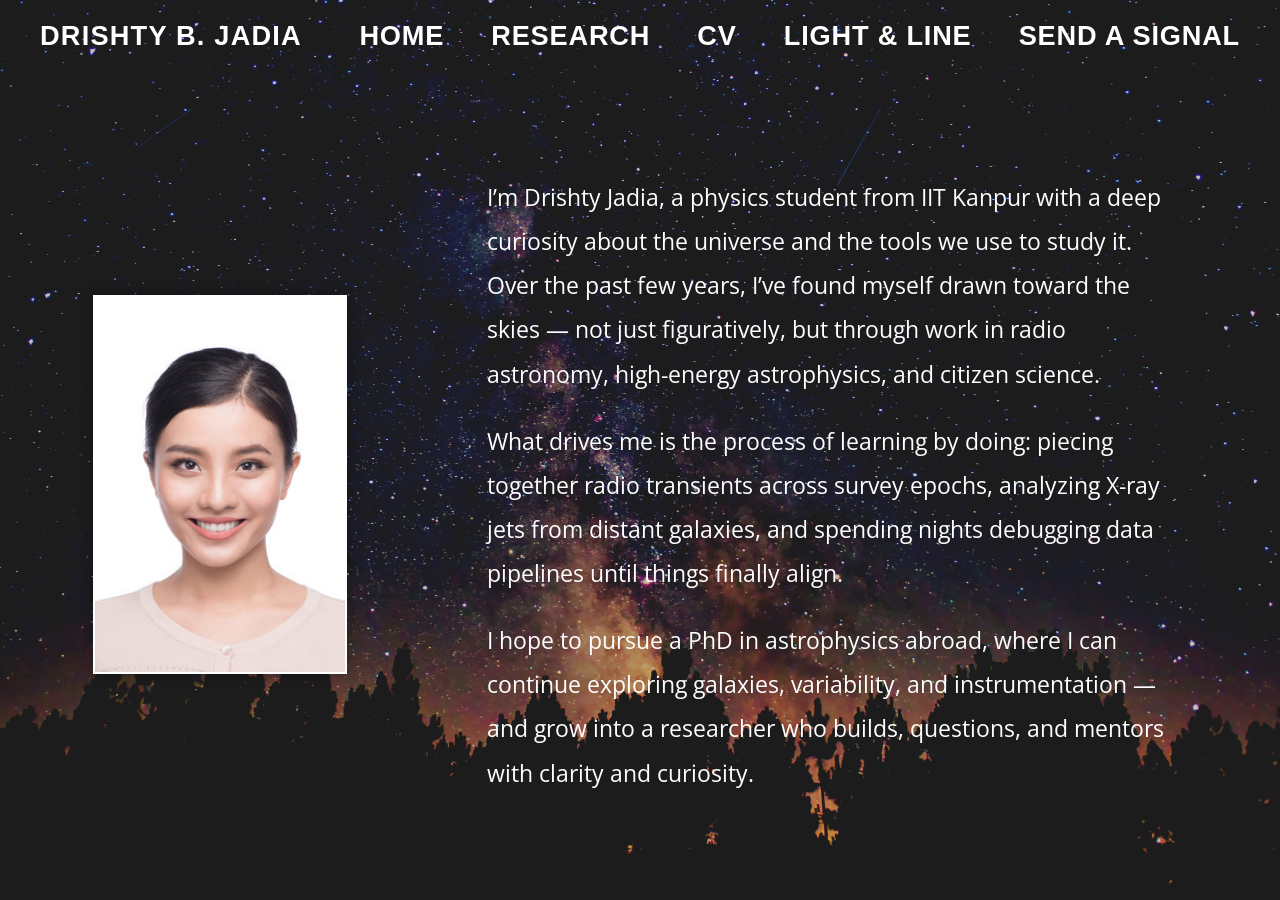
==== index.html @ 17cc4915 "Update index.html title names" ====
<!DOCTYPE html>
<html lang="en">
<head>
  <meta charset="UTF-8" />
  <meta name="viewport" content="width=device-width, initial-scale=1.0" />
  <title>Drishty B. Jadia</title>
  <link href="https://fonts.googleapis.com/css2?family=Playfair+Display&family=Open+Sans&display=swap" rel="stylesheet" />
  <style>
    body, html {
      margin: 0;
      padding: 0;
      font-family: 'Open Sans', sans-serif;
      height: 100%;
    }

    .background {
      position: fixed;
      top: 0; left: 0;
      width: 100%;
      height: 100%;
      z-index: -1;
      background: url("bg.jpg") no-repeat center center;
      background-size: cover;
      filter: brightness(69%) contrast(140%) opacity(0.89);
    }

    header {
      display: flex;
      justify-content: space-between;
      align-items: center;
      padding: 20px 40px;
      color: white;
      font-family: Arial, sans-serif;
      font-weight: bold;
      font-size: 20px;
      letter-spacing: 1.5px;
      text-transform: uppercase;
    }

    header nav a {
      margin-left: 40px;
      font-size: 1.7rem;
      letter-spacing: 0.8px;
      color: white;
      text-decoration: none;
      transition: color 0.3s;
    }

    header nav a:hover {
      color: #9ec1ff;
    }

    .site-title {
      font-size: 1.7rem;
      font-weight: bold;
      letter-spacing: 1.2px;
    }

    .container {
      display: flex;
      justify-content: center;
      align-items: center;
      padding: 80px 5% 40px 5%;
      color: white;
      gap: 140px;
      flex-wrap: nowrap;
    }

    .profile-photo {
      width: 250px;
      height: auto;
      border: 2px solid white;
      box-shadow: 0 0 12px rgba(0, 0, 0, 0.4);
      flex-shrink: 0;
    }


    .bio-text {
      font-size: 1.45rem;
      line-height: 1.9;
      flex-grow: 1;
      max-width: 700px;
      text-align: left;
    }

    @media (max-width: 768px) {
      .container {
        flex-direction: column;
        padding-top: 100px;
        text-align: center;
        gap: 40px;
      }

      .bio-text {
        font-size: 1.2rem;
        line-height: 1.7;
        text-align: center;
      }
    }
  </style>
</head>

<body>
  <div class="background"></div>

  <header>
    <div class="site-title">DRISHTY B. JADIA</div>
    <nav>
      <a href="index.html">HOME</a>
      <a href="research.html">RESEARCH</a>
      <a href="cv.pdf">CV</a>
      <a href="explorations.html">LIGHT & LINE</a>
      <a href="contact.html">SEND A SIGNAL</a>
    </nav>
  </header>

  <main class="container">
    <img src="sample.jpg" alt="Drishty Jadia" class="profile-photo" />
    <div class="bio-text">
      <p>
        I’m Drishty Jadia, a physics student from IIT Kanpur with a deep curiosity about the universe and the tools we use to study it. Over the past few years, I’ve found myself drawn toward the skies — not just figuratively, but through work in radio astronomy, high-energy astrophysics, and citizen science.
      </p>
      <p>
        What drives me is the process of learning by doing: piecing together radio transients across survey epochs, analyzing X-ray jets from distant galaxies, and spending nights debugging data pipelines until things finally align.
      </p>
      <p>
        I hope to pursue a PhD in astrophysics abroad, where I can continue exploring galaxies, variability, and instrumentation — and grow into a researcher who builds, questions, and mentors with clarity and curiosity.
      </p>
    </div>
  </main>
</body>
</html>
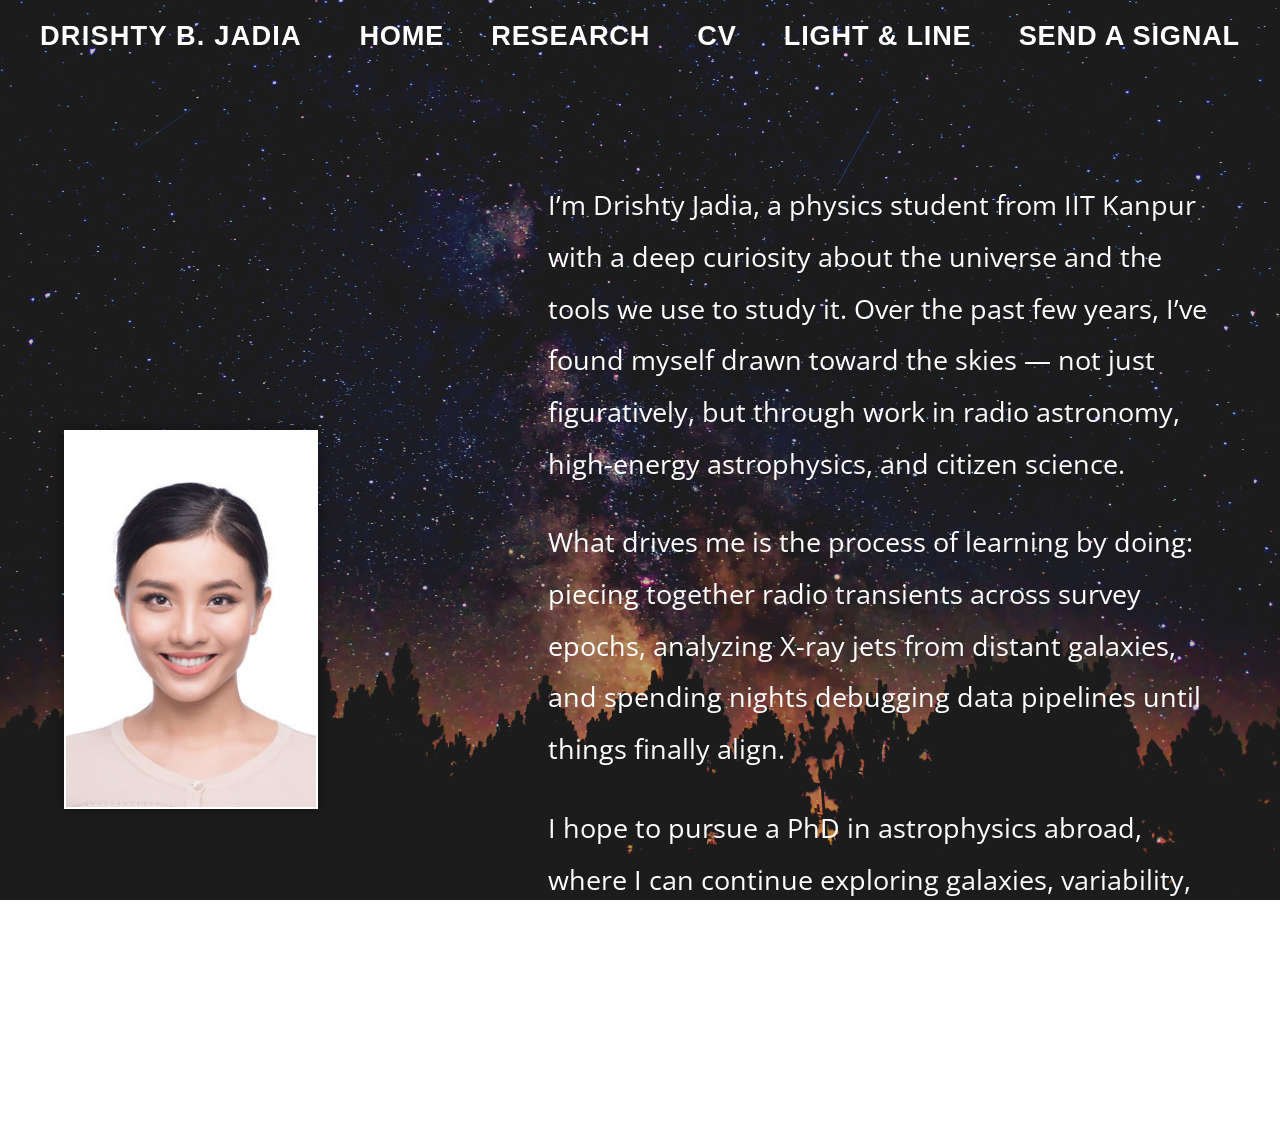
==== commit e766b4b5: "Update index.html bio text and photo size" ====
--- a/index.html
+++ b/index.html
@@ -62,7 +62,7 @@
       align-items: center;
       padding: 80px 5% 40px 5%;
       color: white;
-      gap: 140px;
+      gap: 230px;
       flex-wrap: nowrap;
     }
 
@@ -76,7 +76,7 @@
 
 
     .bio-text {
-      font-size: 1.45rem;
+      font-size: 1.7rem;
       line-height: 1.9;
       flex-grow: 1;
       max-width: 700px;
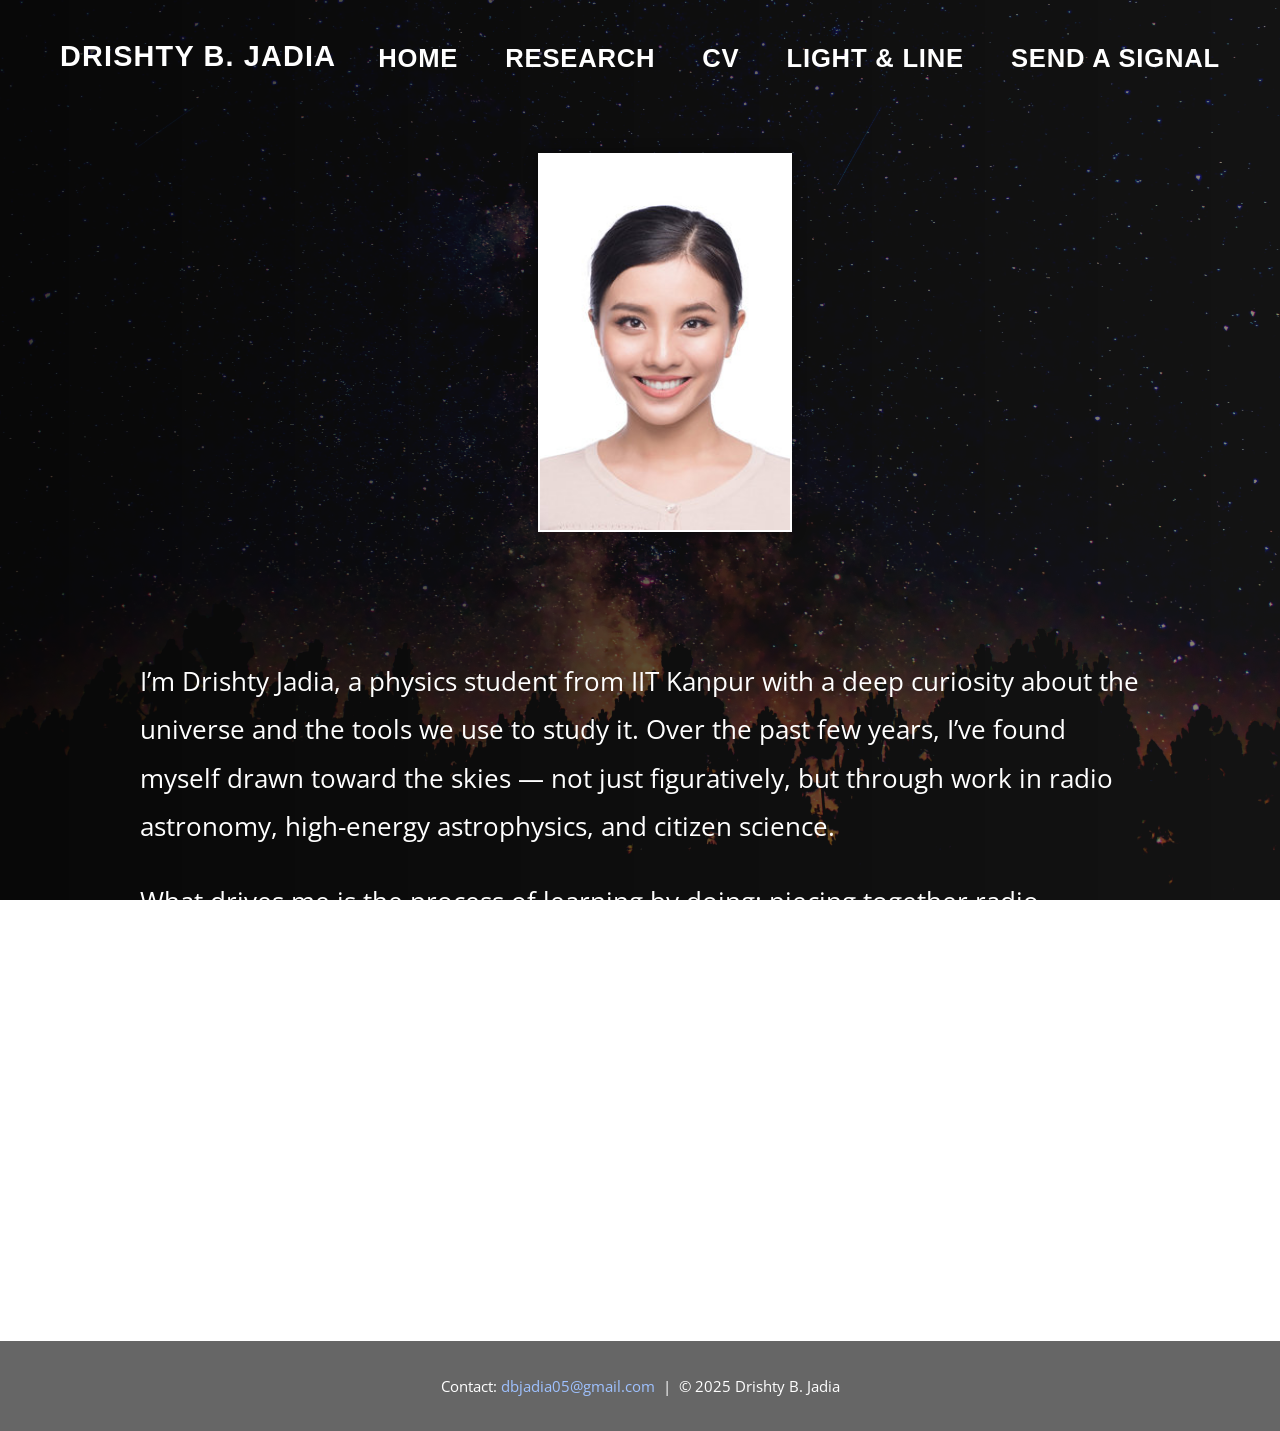
==== commit a9b4af2a: "Update index.html added improvements and enhancements" ====
--- a/index.html
+++ b/index.html
@@ -6,11 +6,16 @@
   <title>Drishty B. Jadia</title>
   <link href="https://fonts.googleapis.com/css2?family=Playfair+Display&family=Open+Sans&display=swap" rel="stylesheet" />
   <style>
+    html {
+      scroll-behavior: smooth;
+    }
+
     body, html {
       margin: 0;
       padding: 0;
       font-family: 'Open Sans', sans-serif;
       height: 100%;
+      color: white;
     }
 
     .background {
@@ -18,18 +23,27 @@
       top: 0; left: 0;
       width: 100%;
       height: 100%;
-      z-index: -1;
+      z-index: -2;
       background: url("bg.jpg") no-repeat center center;
       background-size: cover;
       filter: brightness(69%) contrast(140%) opacity(0.89);
     }
 
+    .gradient-overlay {
+      position: fixed;
+      top: 0;
+      left: 0;
+      width: 100%;
+      height: 100%;
+      background: linear-gradient(to right, rgba(0,0,0,0.7), rgba(0,0,0,0.3));
+      z-index: -1;
+    }
+
     header {
       display: flex;
       justify-content: space-between;
-      align-items: center;
-      padding: 20px 40px;
-      color: white;
+      align-items: flex-end;
+      padding: 40px 60px 20px 60px;
       font-family: Arial, sans-serif;
       font-weight: bold;
       font-size: 20px;
@@ -39,7 +53,7 @@
 
     header nav a {
       margin-left: 40px;
-      font-size: 1.7rem;
+      font-size: 1.6rem;
       letter-spacing: 0.8px;
       color: white;
       text-decoration: none;
@@ -51,7 +65,7 @@
     }
 
     .site-title {
-      font-size: 1.7rem;
+      font-size: 1.8rem;
       font-weight: bold;
       letter-spacing: 1.2px;
     }
@@ -59,11 +73,10 @@
     .container {
       display: flex;
       justify-content: center;
-      align-items: center;
-      padding: 80px 5% 40px 5%;
-      color: white;
-      gap: 230px;
-      flex-wrap: nowrap;
+      align-items: flex-start;
+      padding: 60px;
+      gap: 100px;
+      flex-wrap: wrap;
     }
 
     .profile-photo {
@@ -72,23 +85,50 @@
       border: 2px solid white;
       box-shadow: 0 0 12px rgba(0, 0, 0, 0.4);
       flex-shrink: 0;
+      margin-right: -50px;
     }
 
-
     .bio-text {
-      font-size: 1.7rem;
+      font-size: 1.6rem;
       line-height: 1.9;
       flex-grow: 1;
-      max-width: 700px;
+      max-width: 1000px;
       text-align: left;
     }
 
+    footer {
+      padding: 20px 60px;
+      font-size: 0.95rem;
+      text-align: center;
+      background-color: rgba(0, 0, 0, 0.6);
+      margin-top: 60px;
+    }
+
+    footer a {
+      color: #9ec1ff;
+      text-decoration: none;
+    }
+
     @media (max-width: 768px) {
+      header {
+        flex-direction: column;
+        align-items: center;
+        padding: 30px 20px;
+      }
+
+      header nav a {
+        margin: 0 15px;
+        font-size: 1.2rem;
+      }
+
       .container {
         flex-direction: column;
-        padding-top: 100px;
-        text-align: center;
-        gap: 40px;
+        align-items: center;
+        padding: 40px 20px;
+      }
+
+      .profile-photo {
+        margin: 0 auto 30px auto;
       }
 
       .bio-text {
@@ -96,17 +136,22 @@
         line-height: 1.7;
         text-align: center;
       }
+
+      footer {
+        font-size: 0.85rem;
+        padding: 15px;
+      }
     }
   </style>
 </head>
-
 <body>
   <div class="background"></div>
+  <div class="gradient-overlay"></div>
 
   <header>
     <div class="site-title">DRISHTY B. JADIA</div>
     <nav>
-      <a href="index.html">HOME</a>
+      <a href="#home">HOME</a>
       <a href="research.html">RESEARCH</a>
       <a href="cv.pdf">CV</a>
       <a href="explorations.html">LIGHT & LINE</a>
@@ -114,7 +159,7 @@
     </nav>
   </header>
 
-  <main class="container">
+  <main id="home" class="container">
     <img src="sample.jpg" alt="Drishty Jadia" class="profile-photo" />
     <div class="bio-text">
       <p>
@@ -128,5 +173,9 @@
       </p>
     </div>
   </main>
+
+  <footer>
+    <p>Contact: <a href="mailto:dbjadia05@gmail.com">dbjadia05@gmail.com</a> &nbsp;|&nbsp; &copy; 2025 Drishty B. Jadia</p>
+  </footer>
 </body>
 </html>
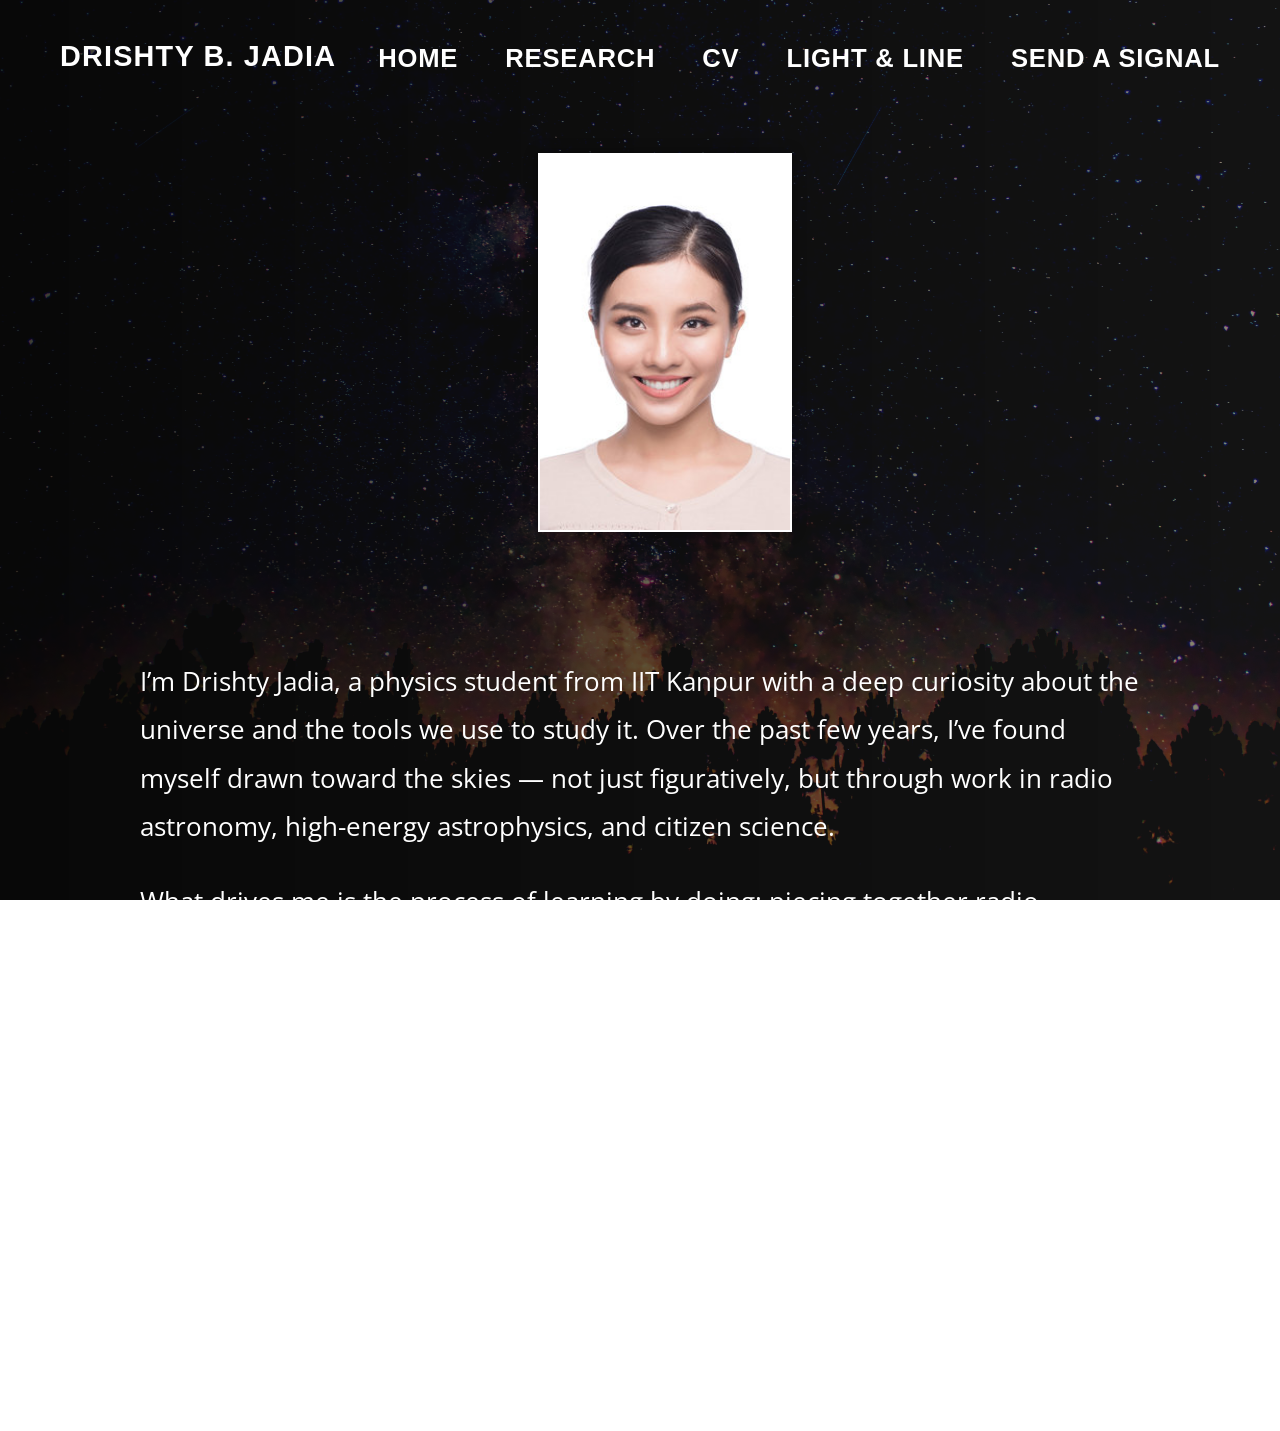
==== commit 73928b9e: "Update index.html" ====
--- a/index.html
+++ b/index.html
@@ -100,7 +100,7 @@
       padding: 20px 60px;
       font-size: 0.95rem;
       text-align: center;
-      background-color: rgba(0, 0, 0, 0.6);
+/*       background-color: rgba(0, 0, 0, 0.6); */
       margin-top: 60px;
     }
 
@@ -175,7 +175,7 @@
   </main>
 
   <footer>
-    <p>Contact: <a href="mailto:dbjadia05@gmail.com">dbjadia05@gmail.com</a> &nbsp;|&nbsp; &copy; 2025 Drishty B. Jadia</p>
+    <p>&nbsp;|&nbsp; &copy; 2025 Drishty B. Jadia</p>
   </footer>
 </body>
 </html>
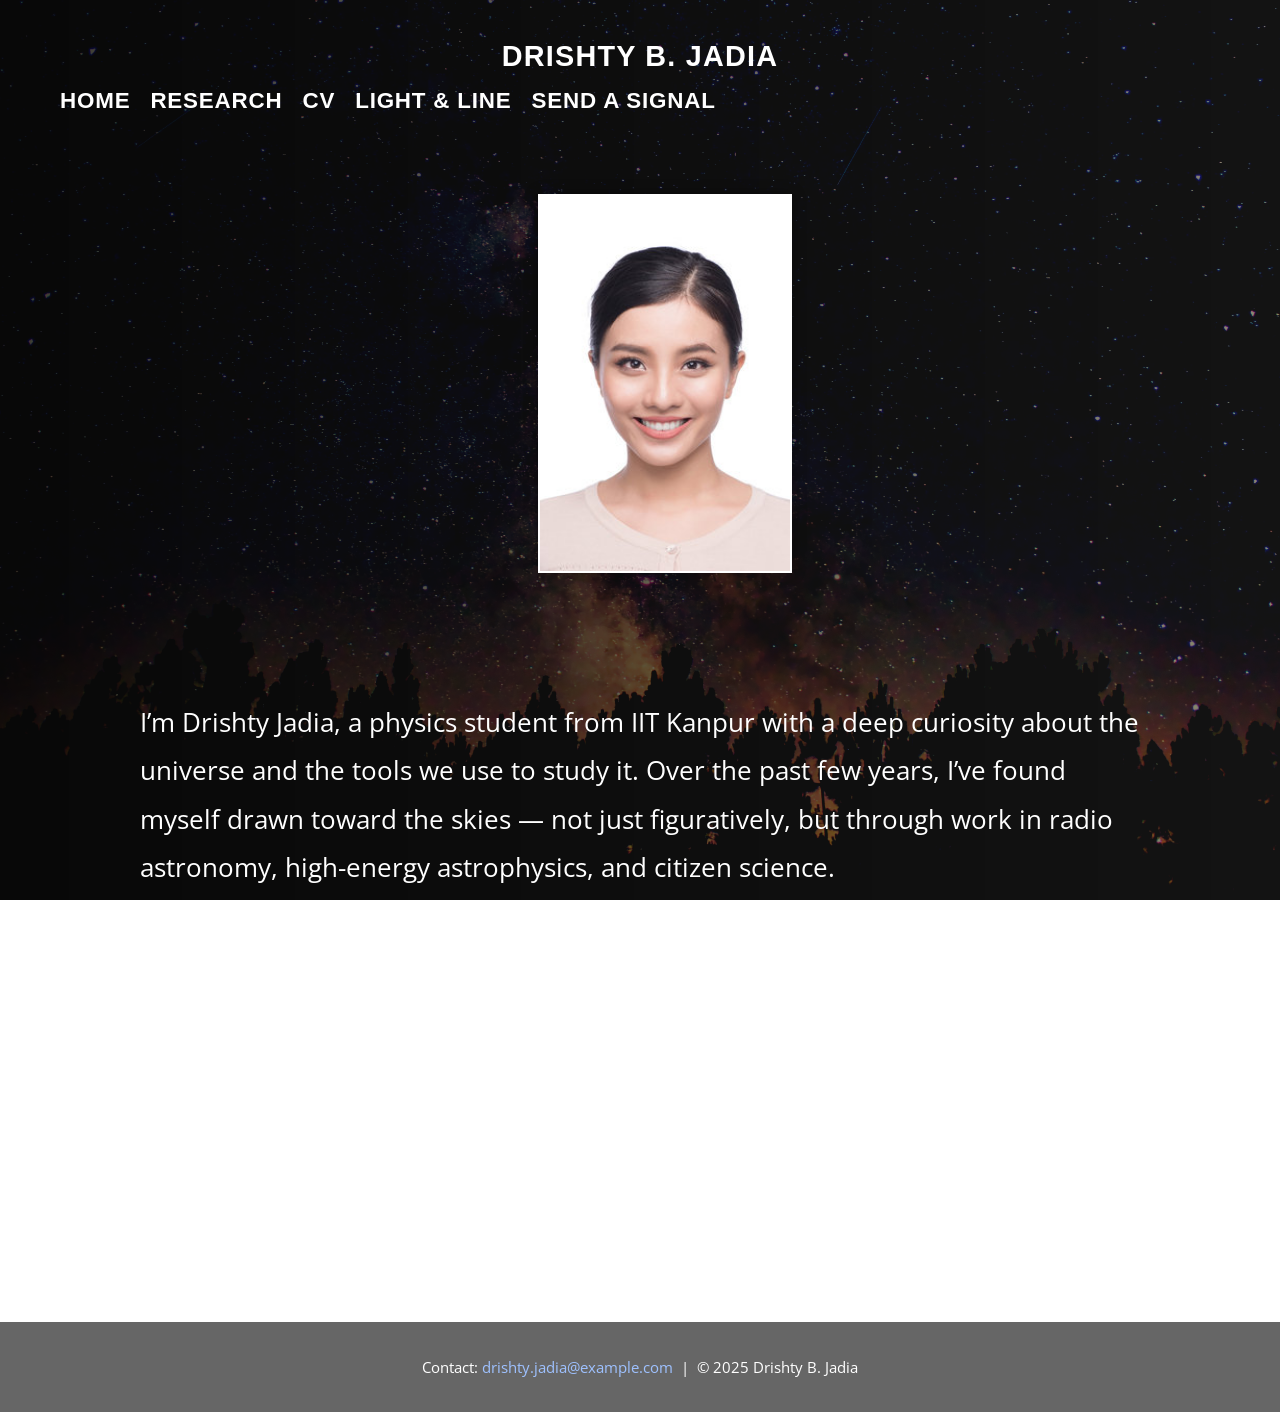
==== commit cf1987cb: "Update index.html" ====
--- a/index.html
+++ b/index.html
@@ -16,6 +16,9 @@
       font-family: 'Open Sans', sans-serif;
       height: 100%;
       color: white;
+      display: flex;
+      flex-direction: column;
+      min-height: 100vh;
     }
 
     .background {
@@ -49,11 +52,18 @@
       font-size: 20px;
       letter-spacing: 1.5px;
       text-transform: uppercase;
+      flex-wrap: wrap;
+    }
+
+    header nav {
+      display: flex;
+      flex-wrap: wrap;
+      justify-content: center;
+      gap: 20px;
     }
 
     header nav a {
-      margin-left: 40px;
-      font-size: 1.6rem;
+      font-size: 1.4rem;
       letter-spacing: 0.8px;
       color: white;
       text-decoration: none;
@@ -68,15 +78,20 @@
       font-size: 1.8rem;
       font-weight: bold;
       letter-spacing: 1.2px;
+      text-align: center;
+      width: 100%;
+      margin-bottom: 15px;
     }
 
     .container {
+      flex: 1;
       display: flex;
       justify-content: center;
       align-items: flex-start;
       padding: 60px;
       gap: 100px;
       flex-wrap: wrap;
+      box-sizing: border-box;
     }
 
     .profile-photo {
@@ -100,8 +115,7 @@
       padding: 20px 60px;
       font-size: 0.95rem;
       text-align: center;
-/*       background-color: rgba(0, 0, 0, 0.6); */
-      margin-top: 60px;
+      background-color: rgba(0, 0, 0, 0.6);
     }
 
     footer a {
@@ -111,14 +125,17 @@
 
     @media (max-width: 768px) {
       header {
-        flex-direction: column;
-        align-items: center;
         padding: 30px 20px;
       }
 
+      header nav {
+        flex-direction: column;
+        align-items: center;
+      }
+
       header nav a {
-        margin: 0 15px;
         font-size: 1.2rem;
+        margin: 5px 0;
       }
 
       .container {
@@ -175,7 +192,7 @@
   </main>
 
   <footer>
-    <p>&nbsp;|&nbsp; &copy; 2025 Drishty B. Jadia</p>
+    <p>Contact: <a href="mailto:drishty.jadia@example.com">drishty.jadia@example.com</a> &nbsp;|&nbsp; &copy; 2025 Drishty B. Jadia</p>
   </footer>
 </body>
 </html>
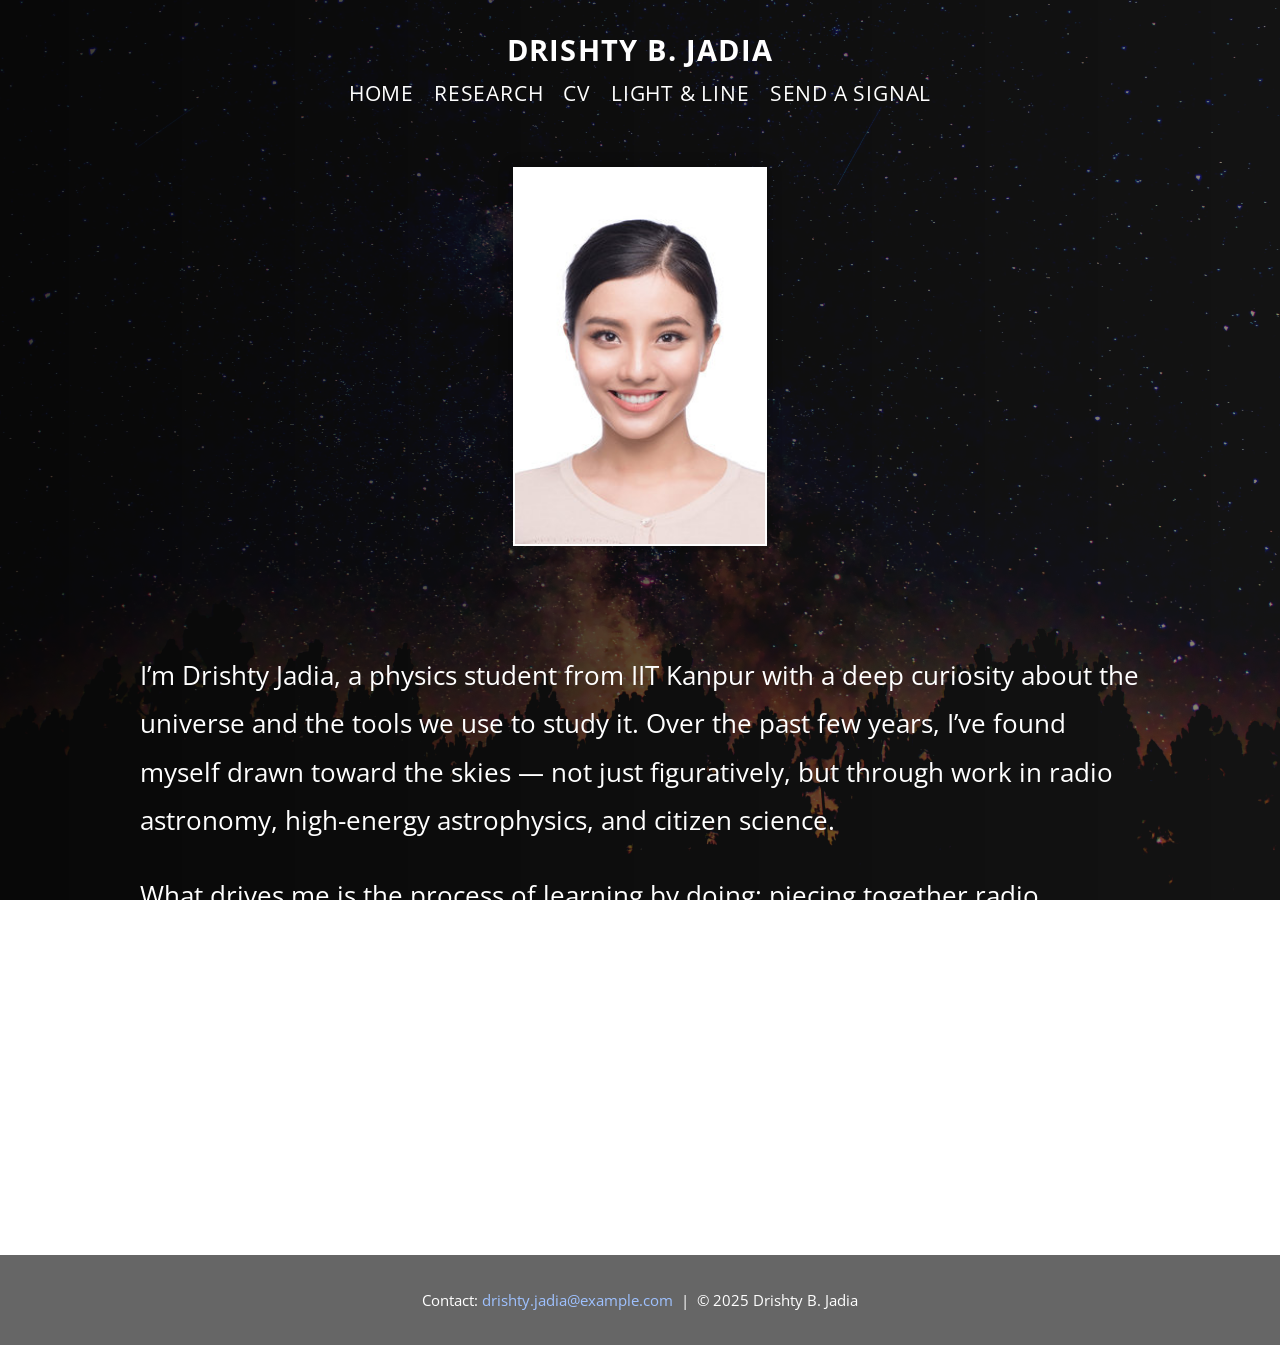
==== commit 3bd2ab91: "Update index.html" ====
--- a/index.html
+++ b/index.html
@@ -16,14 +16,20 @@
       font-family: 'Open Sans', sans-serif;
       height: 100%;
       color: white;
+    }
+
+    body {
       display: flex;
       flex-direction: column;
       min-height: 100vh;
+      position: relative;
+      z-index: 0;
     }
 
     .background {
       position: fixed;
-      top: 0; left: 0;
+      top: 0;
+      left: 0;
       width: 100%;
       height: 100%;
       z-index: -2;
@@ -44,43 +50,37 @@
 
     header {
       display: flex;
-      justify-content: space-between;
-      align-items: flex-end;
-      padding: 40px 60px 20px 60px;
-      font-family: Arial, sans-serif;
-      font-weight: bold;
-      font-size: 20px;
-      letter-spacing: 1.5px;
-      text-transform: uppercase;
-      flex-wrap: wrap;
+      flex-direction: column;
+      align-items: center;
+      padding: 30px 20px 0 20px;
+      text-align: center;
     }
 
-    header nav {
+    .site-title {
+      font-size: 1.8rem;
+      font-weight: bold;
+      letter-spacing: 1.2px;
+      margin-bottom: 10px;
+    }
+
+    nav {
       display: flex;
       flex-wrap: wrap;
       justify-content: center;
       gap: 20px;
+      margin-bottom: 20px;
     }
 
-    header nav a {
-      font-size: 1.4rem;
+    nav a {
+      font-size: 1.3rem;
       letter-spacing: 0.8px;
       color: white;
       text-decoration: none;
       transition: color 0.3s;
     }
 
-    header nav a:hover {
+    nav a:hover {
       color: #9ec1ff;
-    }
-
-    .site-title {
-      font-size: 1.8rem;
-      font-weight: bold;
-      letter-spacing: 1.2px;
-      text-align: center;
-      width: 100%;
-      margin-bottom: 15px;
     }
 
     .container {
@@ -88,8 +88,8 @@
       display: flex;
       justify-content: center;
       align-items: flex-start;
-      padding: 60px;
-      gap: 100px;
+      padding: 40px 60px;
+      gap: 80px;
       flex-wrap: wrap;
       box-sizing: border-box;
     }
@@ -99,20 +99,18 @@
       height: auto;
       border: 2px solid white;
       box-shadow: 0 0 12px rgba(0, 0, 0, 0.4);
-      flex-shrink: 0;
-      margin-right: -50px;
     }
 
     .bio-text {
       font-size: 1.6rem;
       line-height: 1.9;
-      flex-grow: 1;
       max-width: 1000px;
       text-align: left;
     }
 
     footer {
-      padding: 20px 60px;
+      margin-top: auto;
+      padding: 20px;
       font-size: 0.95rem;
       text-align: center;
       background-color: rgba(0, 0, 0, 0.6);
@@ -124,20 +122,6 @@
     }
 
     @media (max-width: 768px) {
-      header {
-        padding: 30px 20px;
-      }
-
-      header nav {
-        flex-direction: column;
-        align-items: center;
-      }
-
-      header nav a {
-        font-size: 1.2rem;
-        margin: 5px 0;
-      }
-
       .container {
         flex-direction: column;
         align-items: center;
@@ -145,18 +129,13 @@
       }
 
       .profile-photo {
-        margin: 0 auto 30px auto;
+        margin-bottom: 30px;
       }
 
       .bio-text {
         font-size: 1.2rem;
         line-height: 1.7;
         text-align: center;
-      }
-
-      footer {
-        font-size: 0.85rem;
-        padding: 15px;
       }
     }
   </style>
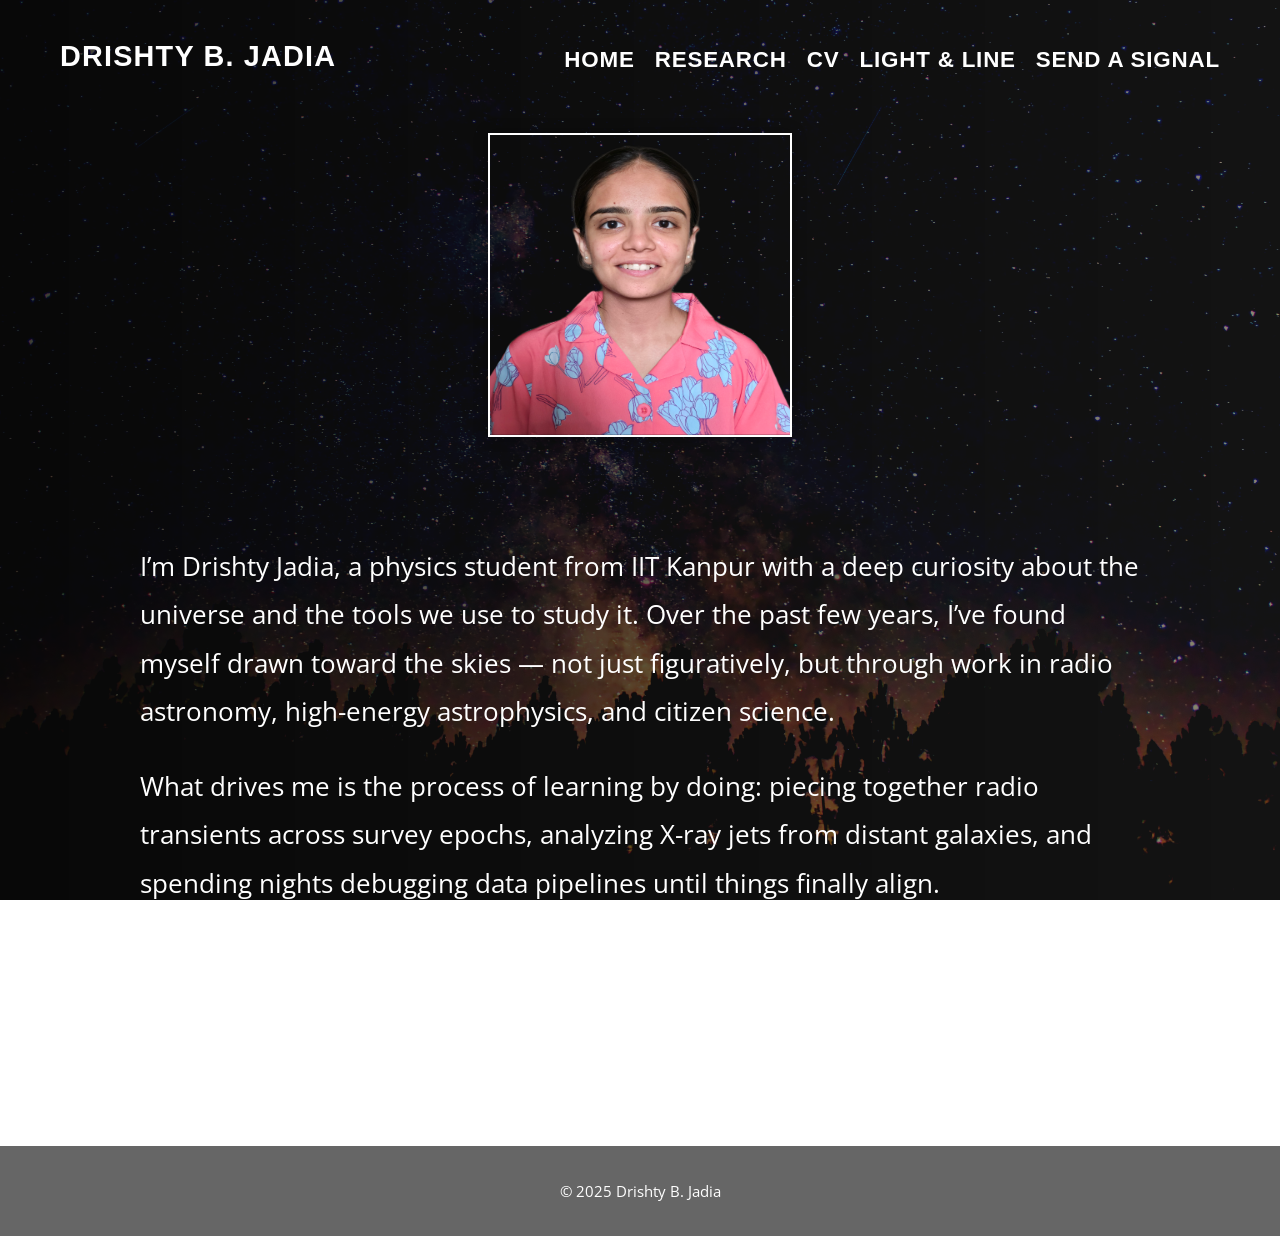
==== commit d521070d: "Update index.html" ====
--- a/index.html
+++ b/index.html
@@ -50,17 +50,21 @@
 
     header {
       display: flex;
-      flex-direction: column;
-      align-items: center;
-      padding: 30px 20px 0 20px;
-      text-align: center;
+      justify-content: space-between;
+      align-items: flex-end;
+      padding: 40px 60px 20px 60px;
+      font-family: Arial, sans-serif;
+      font-weight: bold;
+      font-size: 20px;
+      letter-spacing: 1.5px;
+      text-transform: uppercase;
+      flex-wrap: wrap;
     }
 
     .site-title {
       font-size: 1.8rem;
       font-weight: bold;
       letter-spacing: 1.2px;
-      margin-bottom: 10px;
     }
 
     nav {
@@ -68,11 +72,10 @@
       flex-wrap: wrap;
       justify-content: center;
       gap: 20px;
-      margin-bottom: 20px;
     }
 
     nav a {
-      font-size: 1.3rem;
+      font-size: 1.4rem;
       letter-spacing: 0.8px;
       color: white;
       text-decoration: none;
@@ -95,8 +98,8 @@
     }
 
     .profile-photo {
-      width: 250px;
-      height: auto;
+      width: 300px;
+      height: 300px;
       border: 2px solid white;
       box-shadow: 0 0 12px rgba(0, 0, 0, 0.4);
     }
@@ -122,6 +125,26 @@
     }
 
     @media (max-width: 768px) {
+      header {
+        flex-direction: column;
+        align-items: center;
+        padding: 30px 20px 10px 20px;
+      }
+
+      .site-title {
+        margin-bottom: 15px;
+      }
+
+      nav {
+        flex-wrap: wrap;
+        justify-content: center;
+        gap: 12px;
+      }
+
+      nav a {
+        font-size: 1.2rem;
+      }
+
       .container {
         flex-direction: column;
         align-items: center;
@@ -156,7 +179,7 @@
   </header>
 
   <main id="home" class="container">
-    <img src="sample.jpg" alt="Drishty Jadia" class="profile-photo" />
+    <img src="sample.png" alt="Drishty Jadia" class="profile-photo" />
     <div class="bio-text">
       <p>
         I’m Drishty Jadia, a physics student from IIT Kanpur with a deep curiosity about the universe and the tools we use to study it. Over the past few years, I’ve found myself drawn toward the skies — not just figuratively, but through work in radio astronomy, high-energy astrophysics, and citizen science.
@@ -171,7 +194,7 @@
   </main>
 
   <footer>
-    <p>Contact: <a href="mailto:drishty.jadia@example.com">drishty.jadia@example.com</a> &nbsp;|&nbsp; &copy; 2025 Drishty B. Jadia</p>
+    <p> &copy; 2025 Drishty B. Jadia</p>
   </footer>
 </body>
 </html>
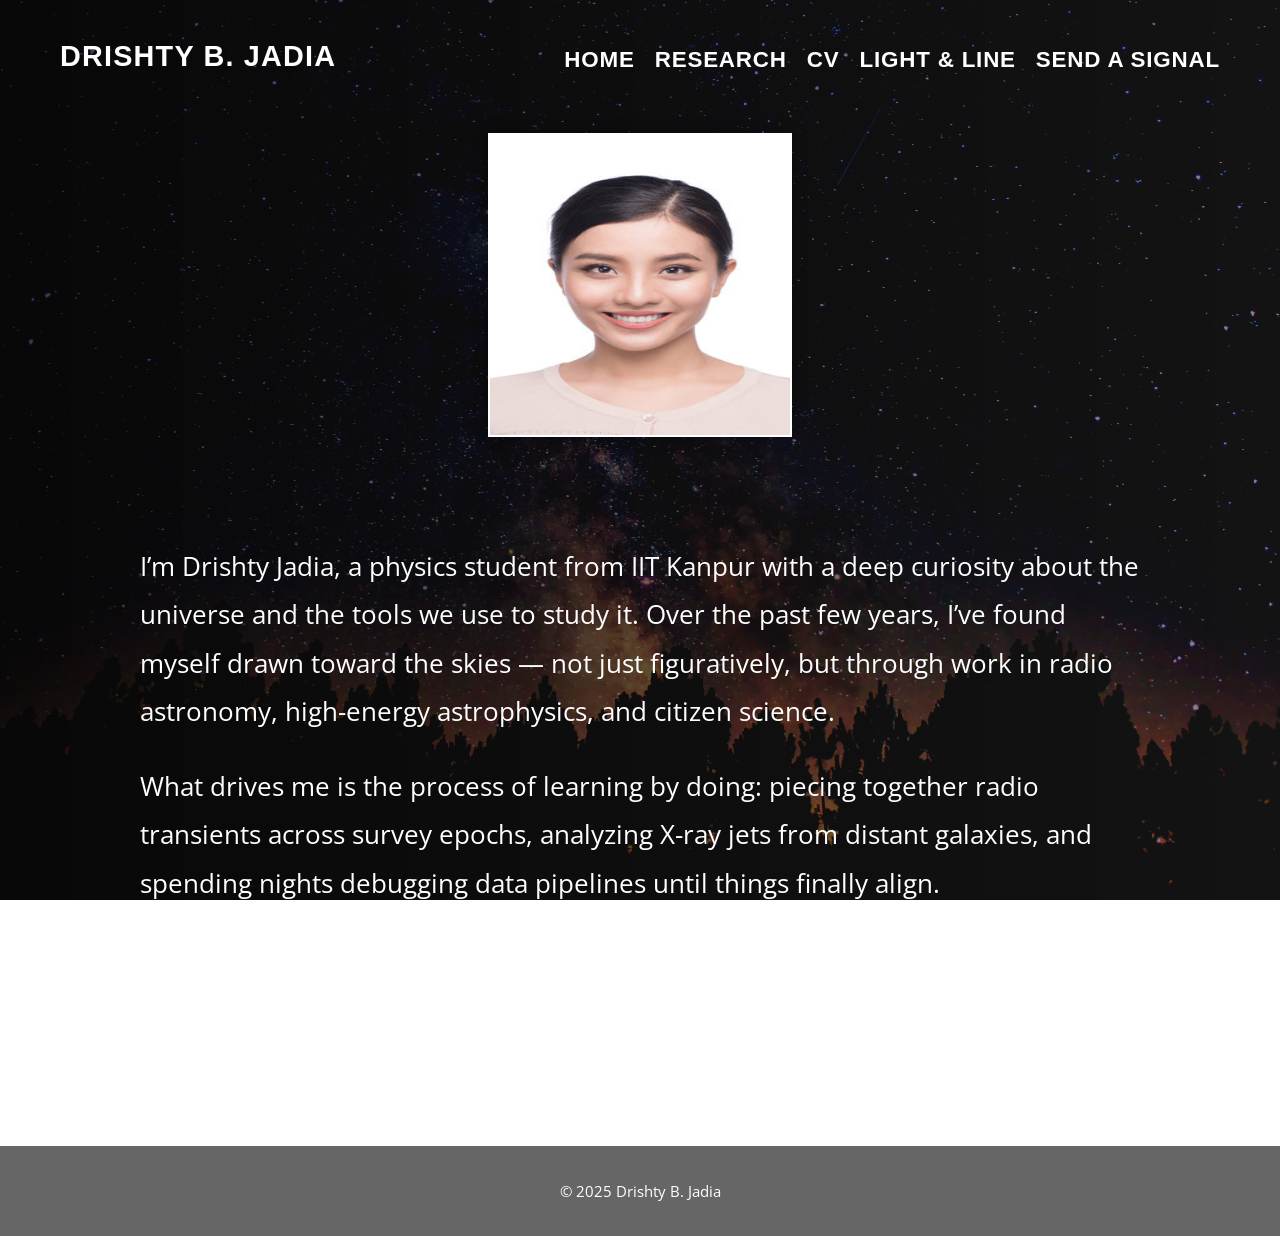
==== commit 134da4e2: "Update index.html" ====
--- a/index.html
+++ b/index.html
@@ -179,7 +179,7 @@
   </header>
 
   <main id="home" class="container">
-    <img src="sample.png" alt="Drishty Jadia" class="profile-photo" />
+    <img src="sample.jpg" alt="Drishty Jadia" class="profile-photo" />
     <div class="bio-text">
       <p>
         I’m Drishty Jadia, a physics student from IIT Kanpur with a deep curiosity about the universe and the tools we use to study it. Over the past few years, I’ve found myself drawn toward the skies — not just figuratively, but through work in radio astronomy, high-energy astrophysics, and citizen science.
